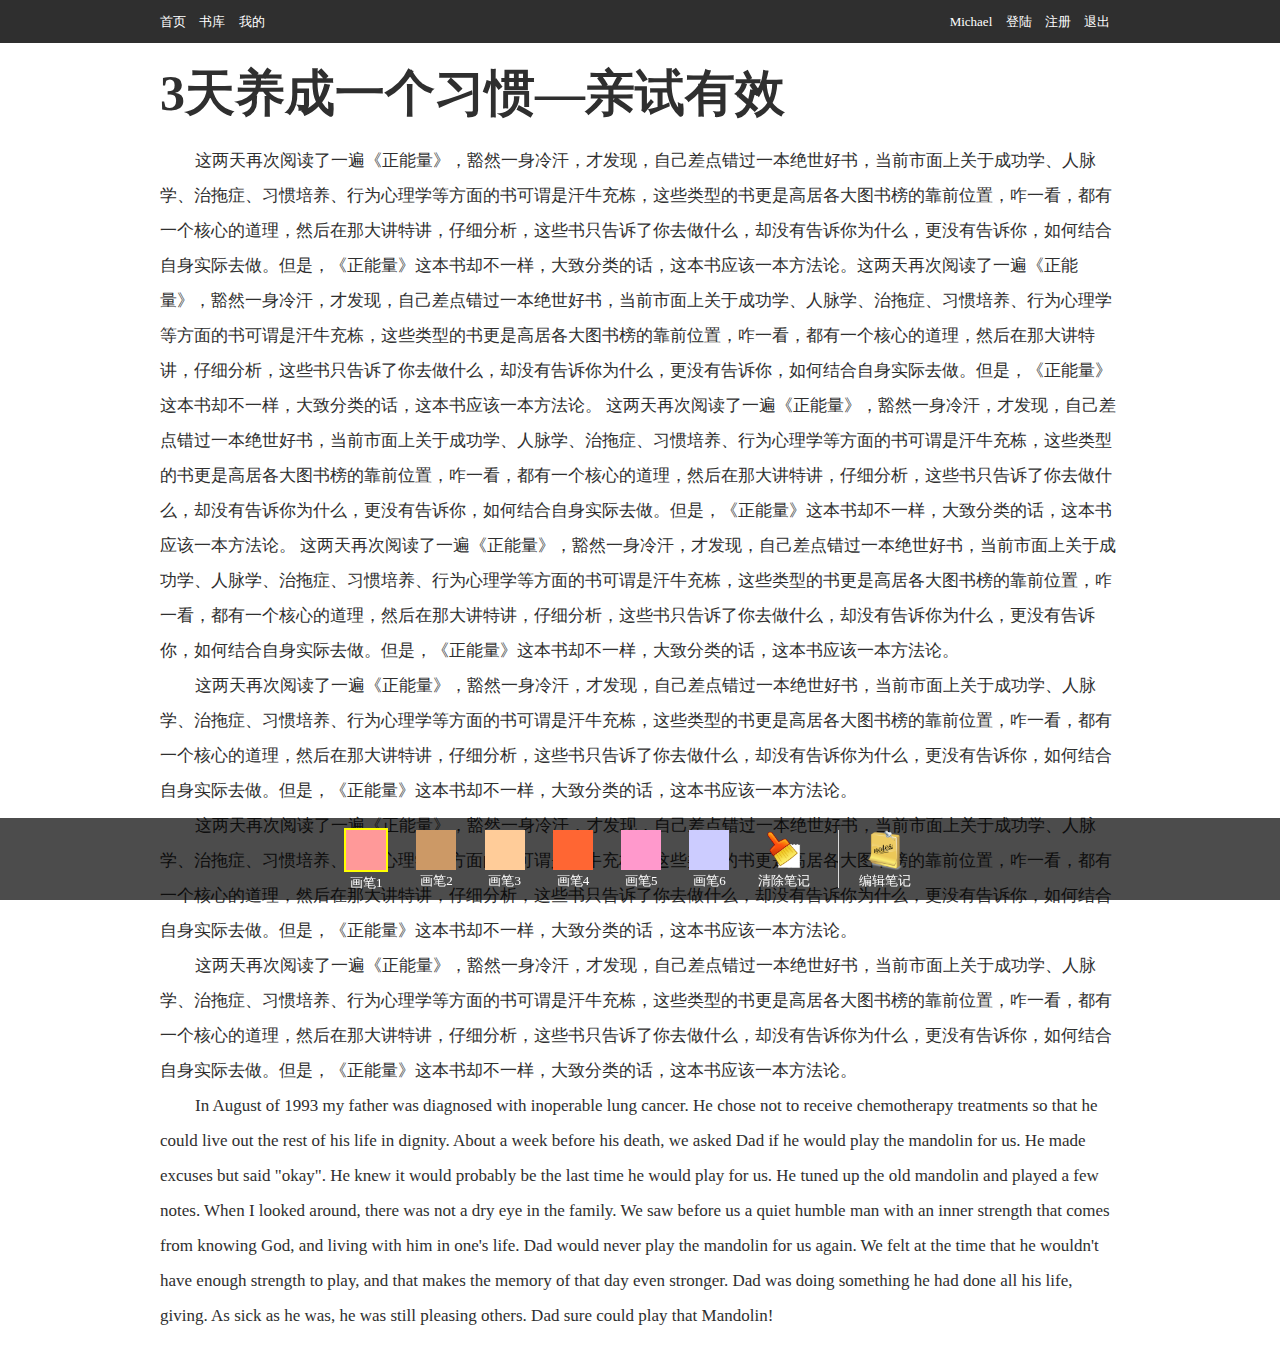
==== static/html/article.html @ 2c307999 "adding cateogrys.html and fixing article.html" ====
<!doctype html>
<head>
	<title>首页 - 云记</title>
	<meta http-equiv="Content-Type" content="text/html; charset=utf-8" />
  <meta name="viewport" content="initial-scale=1.0, maximum-scale=1.0, minimum-scale=1.0,user-scalable=no">
	<link rel="stylesheet" type="text/css" href="../css/reset.css">
	<link rel="stylesheet" type="text/css" href="../css/core.css">
	<script type="text/javascript" src="../script/jquery-1.9.1.min.js"></script>
	<script type="text/javascript" src="../script/core.js"></script>
</head>
<body class="day screen">
	
	<!-- header start -->
	<header>
		<div class="header-center screen-center">
			<nav>
				<ul>
					<li><a href="index.html">首页</a></li>
					<li><a href="categorys.html">书库</a></li>
					<li><a href="my_articles.html">我的</a></li>
				</ul>
			</nav>

			<ul class="user-op pull-right">
				<li>Michael</li>
				<li>登陆</li>
				<li>注册</li>
				<li>退出</li>
			</ul>
		</div>
	</header>
	<!-- header end -->

	<!-- content start -->
	<div class="content-wrapper">
		<article class="screen-center">
			<h1 class="title">3天养成一个习惯—亲试有效</h1>
			<div class="content">
				<p data-index="1" class="p"><span class="tag">这两天再次阅读了一遍《正能量》，豁然一身冷汗，才发现，自己差点错过一本绝世好书，当前市面上关于成功学、人脉学、治拖症、习惯培养、行为心理学等方面的书可谓是汗牛充栋，这些类型的书更是高居各大图书榜的靠前位置，咋一看，都有一个核心的道理，然后在那大讲特讲，仔细分析，这些书只告诉了你去做什么，却没有告诉你为什么，更没有告诉你，如何结合自身实际去做。但是，《正能量》这本书却不一样，大致分类的话，这本书应该一本方法论。这两天再次阅读了一遍《正能量》，豁然一身冷汗，才发现，自己差点错过一本绝世好书，当前市面上关于成功学、人脉学、治拖症、习惯培养、行为心理学等方面的书可谓是汗牛充栋，这些类型的书更是高居各大图书榜的靠前位置，咋一看，都有一个核心的道理，然后在那大讲特讲，仔细分析，这些书只告诉了你去做什么，却没有告诉你为什么，更没有告诉你，如何结合自身实际去做。但是，《正能量》这本书却不一样，大致分类的话，这本书应该一本方法论。
				这两天再次阅读了一遍《正能量》，豁然一身冷汗，才发现，自己差点错过一本绝世好书，当前市面上关于成功学、人脉学、治拖症、习惯培养、行为心理学等方面的书可谓是汗牛充栋，这些类型的书更是高居各大图书榜的靠前位置，咋一看，都有一个核心的道理，然后在那大讲特讲，仔细分析，这些书只告诉了你去做什么，却没有告诉你为什么，更没有告诉你，如何结合自身实际去做。但是，《正能量》这本书却不一样，大致分类的话，这本书应该一本方法论。
				这两天再次阅读了一遍《正能量》，豁然一身冷汗，才发现，自己差点错过一本绝世好书，当前市面上关于成功学、人脉学、治拖症、习惯培养、行为心理学等方面的书可谓是汗牛充栋，这些类型的书更是高居各大图书榜的靠前位置，咋一看，都有一个核心的道理，然后在那大讲特讲，仔细分析，这些书只告诉了你去做什么，却没有告诉你为什么，更没有告诉你，如何结合自身实际去做。但是，《正能量》这本书却不一样，大致分类的话，这本书应该一本方法论。</span></p>

				<p data-index="2"  class="p"><span class="tag">这两天再次阅读了一遍《正能量》，豁然一身冷汗，才发现，自己差点错过一本绝世好书，当前市面上关于成功学、人脉学、治拖症、习惯培养、行为心理学等方面的书可谓是汗牛充栋，这些类型的书更是高居各大图书榜的靠前位置，咋一看，都有一个核心的道理，然后在那大讲特讲，仔细分析，这些书只告诉了你去做什么，却没有告诉你为什么，更没有告诉你，如何结合自身实际去做。但是，《正能量》这本书却不一样，大致分类的话，这本书应该一本方法论。</span></p>

				<p data-index="3"  class="p"><span class="tag">这两天再次阅读了一遍《正能量》，豁然一身冷汗，才发现，自己差点错过一本绝世好书，当前市面上关于成功学、人脉学、治拖症、习惯培养、行为心理学等方面的书可谓是汗牛充栋，这些类型的书更是高居各大图书榜的靠前位置，咋一看，都有一个核心的道理，然后在那大讲特讲，仔细分析，这些书只告诉了你去做什么，却没有告诉你为什么，更没有告诉你，如何结合自身实际去做。但是，《正能量》这本书却不一样，大致分类的话，这本书应该一本方法论。</span></p>

				<p data-index="4"  class="p"><span class="tag">这两天再次阅读了一遍《正能量》，豁然一身冷汗，才发现，自己差点错过一本绝世好书，当前市面上关于成功学、人脉学、治拖症、习惯培养、行为心理学等方面的书可谓是汗牛充栋，这些类型的书更是高居各大图书榜的靠前位置，咋一看，都有一个核心的道理，然后在那大讲特讲，仔细分析，这些书只告诉了你去做什么，却没有告诉你为什么，更没有告诉你，如何结合自身实际去做。但是，《正能量》这本书却不一样，大致分类的话，这本书应该一本方法论。</span></p>

				<p data-index="5"  class="p"><span class="tag">In August of 1993 my father was diagnosed with inoperable lung cancer. He chose not to receive chemotherapy treatments so that he could live out the rest of his life in dignity. About a week before his death, we asked Dad if he would play the mandolin for us. He made excuses but said "okay". He knew it would probably be the last time he would play for us. He tuned up the old mandolin and played a few notes. When I looked around, there was not a dry eye in the family. We saw before us a quiet humble man with an inner strength that comes from knowing God, and living with him in one's life. Dad would never play the mandolin for us again. We felt at the time that he wouldn't have enough strength to play, and that makes the memory of that day even stronger. Dad was doing something he had done all his life, giving. As sick as he was, he was still pleasing others. Dad sure could play that Mandolin!</span></p>
			</div>
		</article>
	</div>
	<!-- content end -->

	<!-- tool bar start -->
	<div class="tool-bar">
		<ul>
			<li>
				<span  title="画笔1" data-pclass="mark-1" class="pencil mark-1 tool-active"></span>
				<br/>画笔1
			</li>
			<li>
				<span  title="画笔2" data-pclass="mark-2" class="pencil mark-2"></span>
				<br/>画笔2
			</li>
			<li>
				<span  title="画笔3" data-pclass="mark-3" class="pencil mark-3"></span>
				<br/>画笔3
			</li>
			<li>
				<span  title="画笔4"  data-pclass="mark-4" class="pencil mark-4"></span>
				<br/>画笔4
			</li>
			<li>
				<span title="画笔5"  data-pclass="mark-5" class="pencil mark-5"></span>
				<br/>画笔5
			</li>
			<li>
				<span  title="画笔6"  data-pclass="mark-6" class="pencil mark-6"></span>
				<br/>画笔6
			</li>
			<li>
				<span   data-pclass="mark-empty" class="pencil pencil-empty">
					<img title="清除笔记" alt="清除笔记"  src="../images/clear_mark.png">
				</span>
				<br/>清除笔记
			</li>
			<li id="openNote">
				<img alt="编辑笔记" title="编辑笔记" src="../images/edit_note.png">
				<br/>编辑笔记
			</li>
		</ul>
	</div>
	<!-- tool bar end -->

	<!-- note dlg star -->
	<!-- <div class="note-dlg">
		
		<dl>
			<dd>
				<textarea rows="10" class="note"></textarea>
			</dd>
			<dt>
				公开
			</dt>
			<dd>
				<input type="checkbox"/>是
			</dd>
			<dd>
				<button class="save-note" id="saveNoteBtn">保存</button>
			</dd>
		</dl>
	</div> -->
	<!-- note dlg end -->

	<!-- note window start-->
	<div class="window" id="note-window">
		<div class="screen-center">
			<div class="window-center">
				<aside>
					<div class="scroll-box summary">
						对不起，未选择笔记。
					</div>
				</aside>

				<h2>笔记</h2>
				<form>
					<dl>
						<dd>是否公开：<input type="checkbox" /></dd>
						<dd>
							<textarea rows="10" class="note"></textarea>
						</dd>
						<dd>
							<a id="noteSaveBtn" class="btn btn-save">保存</a>
							<a id="noteCancelBtn" class="btn btn-cancel">取消</a>
						</dd>
					</dl>
				</form>
			</div>
		</div>
	</div>
	<div class="mask">
	</div>
	<!-- note window end -->


</body>
</html>
---- static/css/core.css ----
/*helper*/
.pull-right{float: right}
.pull-left{float: left}

.text-left{text-align: left}
.text-center{text-align: center;}
.text-right{text-align: right}

/*链接*/
a{text-decoration: none;color:black;}
a:hover{color: orange}


/*按钮样式*/
.btn{cursor:pointer;background: none;border: 0px;padding: 5px 15px 5px 15px;color: white;border-radius:3px}
.btn:hover{opacity: 0.8}
.btn-save{background: #049CDB;}
.btn-cancel{background: #EE5F5B}


/*画笔*/
.pencil{display: inline-block;width: 40px;height: 40px;}
.tool-active{border: 2px yellow solid}
.pencil-red{background: red}
.pencil-yellow{background: yellow}
.pencil-green{background: green}
.pencil-orange{background: orange}
.pencil-blue{background: blue}
.pencil-silver{background: silver}
.pencil-empty{}


/*画笔标签*/
.mark{padding: 2px;color: black;cursor: pointer;}
.mark-1{background: #FF9999;}
.mark-2{background: #CC9966;}
.mark-3{background: #FFCC99;}
.mark-4{background: #FF6633}
.mark-5{background: #FF99CC}
.mark-6{background: #CCCCFF}
.mark-empty{background: gray;}
.mark:hover,.mark-focus{border:3px orange solid;border-style: none none solid none}

/*标签*/
.tag{line-height: 35px;}

/*阅读模式*/
body{font-family: 微软雅黑;font-size: 13px;color: #2F2F2F;margin: 0px;}
.day{background: white}
.night{}

/*框架*/
.frame-main{float: left;width: 700px;margin-top: 10px;}
.frame-side{float: right;width: 245px;margin-top: 10px;}

/*媒体头像*/
.media-logo{height: 25px;}

/*栏目头部*/
.column-header{padding: 10px;font-size: 25px}

/*文章列表*/
.article-list{}
.article-list a{color: #3377AA}
.article-list li{float: left;padding: 10px 0px 10px 0px;border-bottom:1px #dddddd solid;margin-bottom: 10px}
.article-list aside{line-height: 17px;text-align: center;width: 130px;}
.article-list aside img{width: 85px;}
.article-list .info{width: 550px;padding-left: 20px;font-size: 12px;position: relative;}
.article-list .info p{padding: 5px 0px}
.article-list .info .title{font-size: 14px}
.article-list .info .summary{line-height: 18px;padding-top: 4px;}
.article-list .info .time{color: #BBBBBB}
.article-list .info .media-logo{position: absolute;right: 0px;bottom: 0px;}


/*top*/
header{background: #2F2F2F;color: white;font: 13px;padding: 15px}
header a{color: white}
header nav{display: inline-block;}
header li{display: inline-block;margin-right: 10px;}
header .user-op{}

/*文章主体*/
.content-wrapper{}
.content-wrapper article{margin: 25px auto}
.content-wrapper article .title{font-size: 50px;font-weight: 700;margin:0px 0px 25px 0px;}
.content-wrapper .content{font-size: 17px;color: #2f2f2f;font-weight:100;text-indent: 35px;}
 

 /*工具栏*/
.tool-bar{position: fixed;bottom: 0px;left: 0px;padding: 10px 0px 10px 0px;background: rgba(0,0,0,0.7);width: 100%;text-align: center;color: white}
.tool-bar li{display: inline-block;margin-right: 25px;cursor: pointer;vertical-align: middle;line-height: 15px;}
.tool-bar li:hover{opacity: 0.7;}
.tool-bar img{width: 40px;}

/*遮罩*/
.mask{width: 100%;height: 100%;background: rgba(0,0,0,0.7);position: fixed;left: 0px;top: 0px;cursor: pointer;z-index: 1;display: none}

/*窗口*/
.window{width: 100%;position: fixed;left: 0px;top: 0px;z-index: 2;margin-top: 50px;display: none}
.window .window-center{background: #F0EED6;border-radius: 3px;padding: 15px 15px 0px 15px;}

 /*笔记层*/
 .note-dlg{position: absolute;width: 170px;right: 400px;top: 0px;background: gray;color: black;display: none}
 .note-dlg  textarea.note{width: 95%;}

/*.note-mask .screen-center{height: 100%}*/
#note-window{}
#note-window aside{line-height: 20px;background: #dddddd;padding: 15px;}
#note-window aside .scroll-box{max-height: 55px;overflow: auto}
#note-window .note{width: 97%;line-height: 17px;padding: 0px 10px 0px 10px}
#note-window h2{margin: 15px 0px;font-size: 20px;}
#note-window dd{padding-bottom: 15px;}
#note-window dd input{vertical-align: -2px}


/*打开笔记*/
#openNote{border-left: 1px #dddddd solid;padding-left: 20px;}

/*分类列表*/
#categorys li{display: inline-block;margin-right: 20px;padding: 5px;padding: 6px;}
#categorys .cate-wrapper{padding: 10px;background: #dddddd;border-radius: 3px;}
#categorys .main-cate{margin:5px 0px 5px 0px;}
#categorys .main-cate li{background: #E78170;border-radius: 8px;color: white}


 /*屏幕大小*/
.screen-center{margin: 0px auto}
.screen .screen-center{width: 960px;}

/*side的图片*/
.side-banner{width: 100%;height:100px;}


 @media(max-width: 400px){
 	.screen .screen-center{width: 100%;}

 	#note-window{margin-top: 0px}
 	#note-window,#note-window .screen-center,#note-window .window-center{height: 100%}

 }
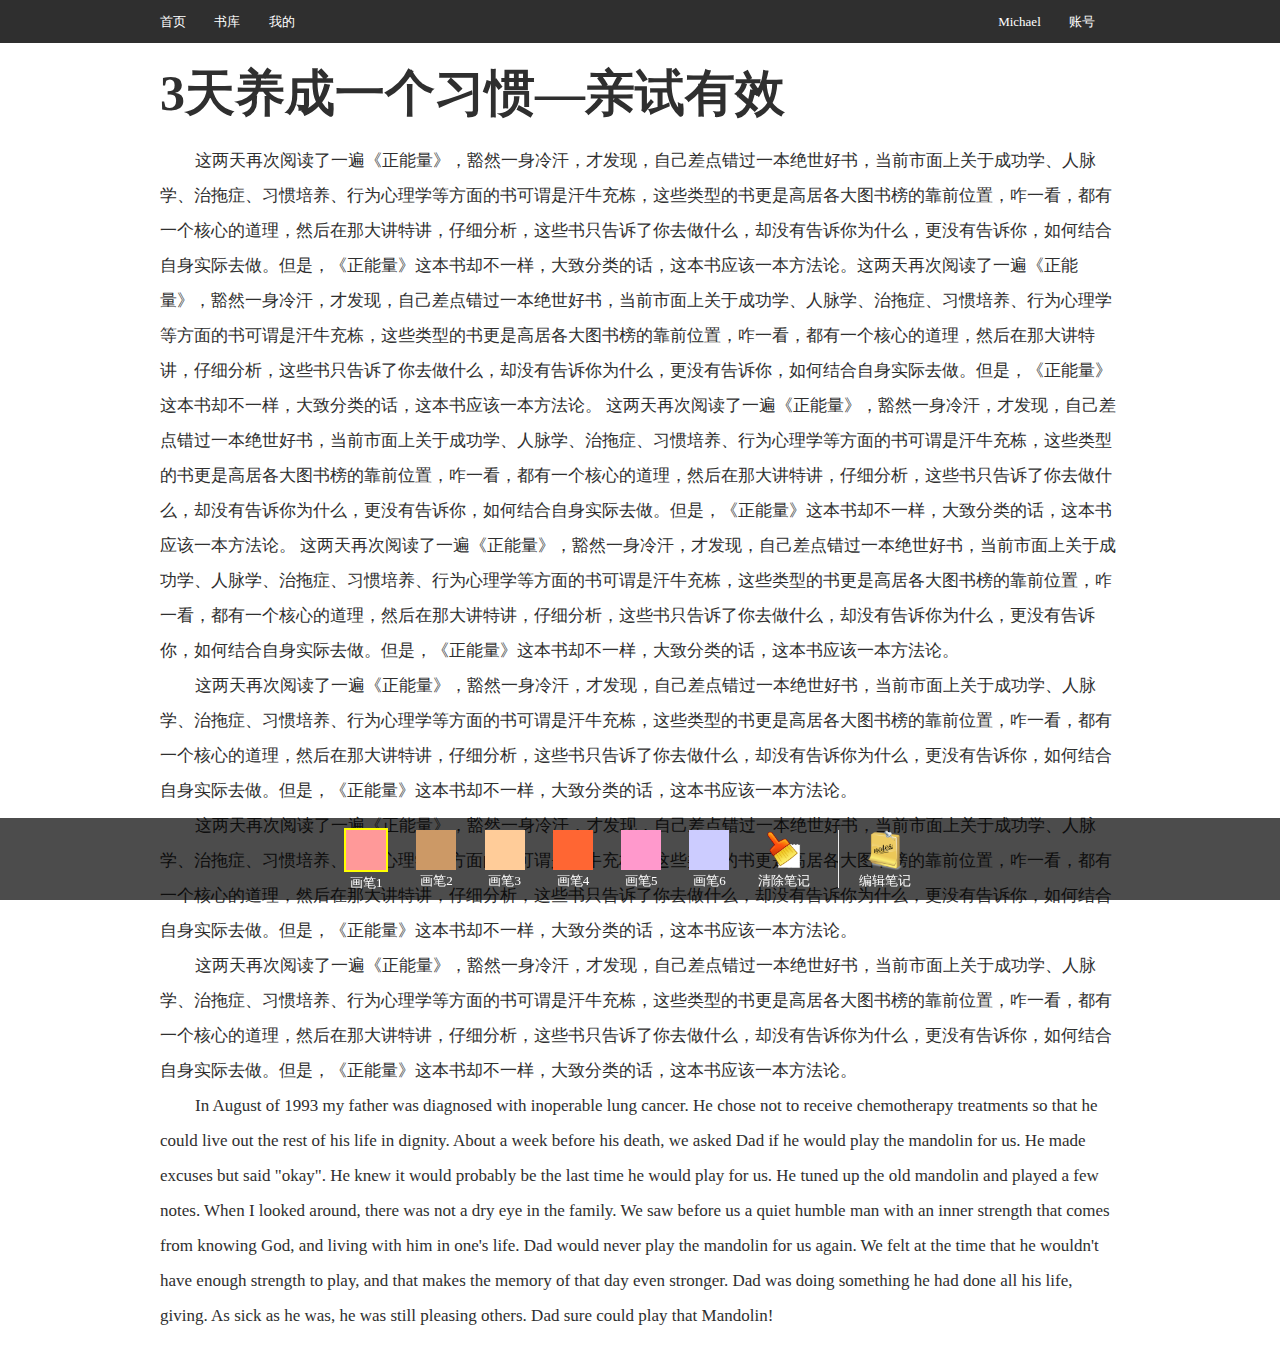
==== commit c163727c: "upate" ====
--- a/static/html/article.html
+++ b/static/html/article.html
@@ -23,9 +23,22 @@
 
 			<ul class="user-op pull-right">
 				<li>Michael</li>
-				<li>登陆</li>
-				<li>注册</li>
-				<li>退出</li>
+				<li id="account">
+					<span class="menu">账号</span>
+					<div class="wrapper">
+						<ul>
+							<li>
+								<a href="my_edit_info.html">修改信息</a>
+							</li>
+							<li>
+								<a href="my_change_pwd.html">修改密码</a>
+							</li>
+							<li>
+								<a href="javascript:0">退出</a>
+							</li>
+						</ul>
+					</div>
+				</li>
 			</ul>
 		</div>
 	</header>
--- a/static/css/core.css
+++ b/static/css/core.css
@@ -6,10 +6,25 @@
 .text-center{text-align: center;}
 .text-right{text-align: right}
 
+/*表单*/
+.form dd{padding: 10px 0px 10px 0px}
+.form textarea{width: 100%}
+.form .form-label{padding:10px 0px;display: inline-block;margin-right: 10px;width: 60px;text-align: right;font-size: 15px}
+.form .input{border: 1px #dddddd solid;padding: 10px}
+
 /*链接*/
-a{text-decoration: none;color:black;}
+a{text-decoration: none;color: rgb(45, 99, 169)}
 a:hover{color: orange}
 
+/*头像*/
+.avatar{width: 50px;height: 50px;}
+
+/*tab*/
+.tab li{display: inline-block;margin:5px 20px 10px 20px;padding-bottom: 15px;background: rgb(235, 236, 234);padding:5px;border-radius: 8px}
+.tab li:hover{}
+
+/*国家颜色*/
+.country-china{color: red}
 
 /*按钮样式*/
 .btn{cursor:pointer;background: none;border: 0px;padding: 5px 15px 5px 15px;color: white;border-radius:3px}
@@ -28,6 +43,10 @@
 .pencil-blue{background: blue}
 .pencil-silver{background: silver}
 .pencil-empty{}
+
+
+/*字体颜色*/
+.font-note{font-size: 12px;color: rgb(115, 115, 115)}
 
 
 /*画笔标签*/
@@ -51,18 +70,31 @@
 
 /*框架*/
 .frame-main{float: left;width: 700px;margin-top: 10px;}
-.frame-side{float: right;width: 245px;margin-top: 10px;}
+.frame-side{float: right;width: 280px;margin-top: 10px;}
 
 /*媒体头像*/
 .media-logo{height: 25px;}
 
 /*栏目头部*/
-.column-header{padding: 10px;font-size: 25px}
+.column-header{padding: 10px 10px 10px 20px;font-size: 25px;clear: both}
+
+
+/*top*/
+header{background: #2F2F2F;color: white;font: 13px;padding: 15px}
+header a{color: white}
+header nav{display: inline-block;}
+header li{display: inline-block;margin-right: 25px;}
+
+#account{position: relative;cursor: pointer;}
+#account .menu:hover{opacity: 0.7}
+#account .wrapper{padding-top:28px;position: absolute;left: -20px;top: 0px;width: 73px;text-align: center;}
+#account .wrapper ul{background: #2F2F2F;display: none;border-bottom-left-radius: 4px;border-bottom-right-radius: 4px;}
+#account .wrapper li{padding: 10px 0px 10px 0px;width: 100%}
 
 /*文章列表*/
 .article-list{}
 .article-list a{color: #3377AA}
-.article-list li{float: left;padding: 10px 0px 10px 0px;border-bottom:1px #dddddd solid;margin-bottom: 10px}
+.article-list li{float: left;padding: 10px 0px 10px 0px;border-bottom:1px #efefef solid;margin-bottom: 10px}
 .article-list aside{line-height: 17px;text-align: center;width: 130px;}
 .article-list aside img{width: 85px;}
 .article-list .info{width: 550px;padding-left: 20px;font-size: 12px;position: relative;}
@@ -73,12 +105,13 @@
 .article-list .info .media-logo{position: absolute;right: 0px;bottom: 0px;}
 
 
-/*top*/
-header{background: #2F2F2F;color: white;font: 13px;padding: 15px}
-header a{color: white}
-header nav{display: inline-block;}
-header li{display: inline-block;margin-right: 10px;}
-header .user-op{}
+/*我的上传文章*/
+#upload-list li{line-height: 25px;padding: 0px 10px 10px 18px;margin-bottom:10px;border-bottom: 1px #dddddd solid;position: relative;}
+#upload-list li .title{font-size: 15px;}
+#upload-list span,#upload-list .op a{margin-right: 10px;}
+#upload-list .op{position: absolute;right: 0px;top: 10px;display: none}
+#upload-list li:hover .op{display: block}
+
 
 /*文章主体*/
 .content-wrapper{}
@@ -106,7 +139,7 @@
 
 /*.note-mask .screen-center{height: 100%}*/
 #note-window{}
-#note-window aside{line-height: 20px;background: #dddddd;padding: 15px;}
+#note-window aside{line-height: 20px;background: #efefef;padding: 15px;}
 #note-window aside .scroll-box{max-height: 55px;overflow: auto}
 #note-window .note{width: 97%;line-height: 17px;padding: 0px 10px 0px 10px}
 #note-window h2{margin: 15px 0px;font-size: 20px;}
@@ -115,13 +148,15 @@
 
 
 /*打开笔记*/
-#openNote{border-left: 1px #dddddd solid;padding-left: 20px;}
+#openNote{border-left: 1px #efefef solid;padding-left: 20px;}
 
 /*分类列表*/
 #categorys li{display: inline-block;margin-right: 20px;padding: 5px;padding: 6px;}
-#categorys .cate-wrapper{padding: 10px;background: #dddddd;border-radius: 3px;}
+#categorys .cate-wrapper{padding: 10px;background: #efefef;border-radius: 3px;}
+#categorys .cate-wrapper li{cursor: pointer;}
+#categorys .cate-wrapper li:hover{color: #E78170}
 #categorys .main-cate{margin:5px 0px 5px 0px;}
-#categorys .main-cate li{background: #E78170;border-radius: 8px;color: white}
+#categorys .main-cate li{background: #E78170;border-radius: 8px;color: white;}
 
 
  /*屏幕大小*/
@@ -131,11 +166,33 @@
 /*side的图片*/
 .side-banner{width: 100%;height:100px;}
 
+/*用户信息*/
+#userInfo{padding: 10px;background: #efefef;float: left}
+#userInfo aside{float: left;text-align: center;width: 100px;padding-top: 18px}
+#userInfo .user-detail{float: left;width: 570px;}
+#userInfo li{padding: 14px 0px;}
+#userInfo span{margin: 0px 6px 0px 6px}
+#userInfo .country{margin-left: 0px;}
+#userInfo .name{color: rgb(229, 111, 38);font-size: 25px}
+#userInfo .sex-male{color: gray;font-size: 18px;}
+#userInfo .sex-female{color: orange;font-size: 18px;}
+#userInfo .font-note{line-height: 18px}
+#userInfo .join-time{color: rgb(166, 140, 140);font-size: 14px;}
+
+/*修改用户信息-表单*/
+#userInfoWrapper{display: inline-block;margin-top: 10px;}
+
 
  @media(max-width: 400px){
- 	.screen .screen-center{width: 100%;}
-
  	#note-window{margin-top: 0px}
  	#note-window,#note-window .screen-center,#note-window .window-center{height: 100%}
+ }
+
+  @media(max-width: 600px){
+  	.screen .screen-center{width: 100%;}
+
+ 	/*main*/
+ 	.frame-main{width: 100%;}
+ 	.frame-side{display: none}
 
  }